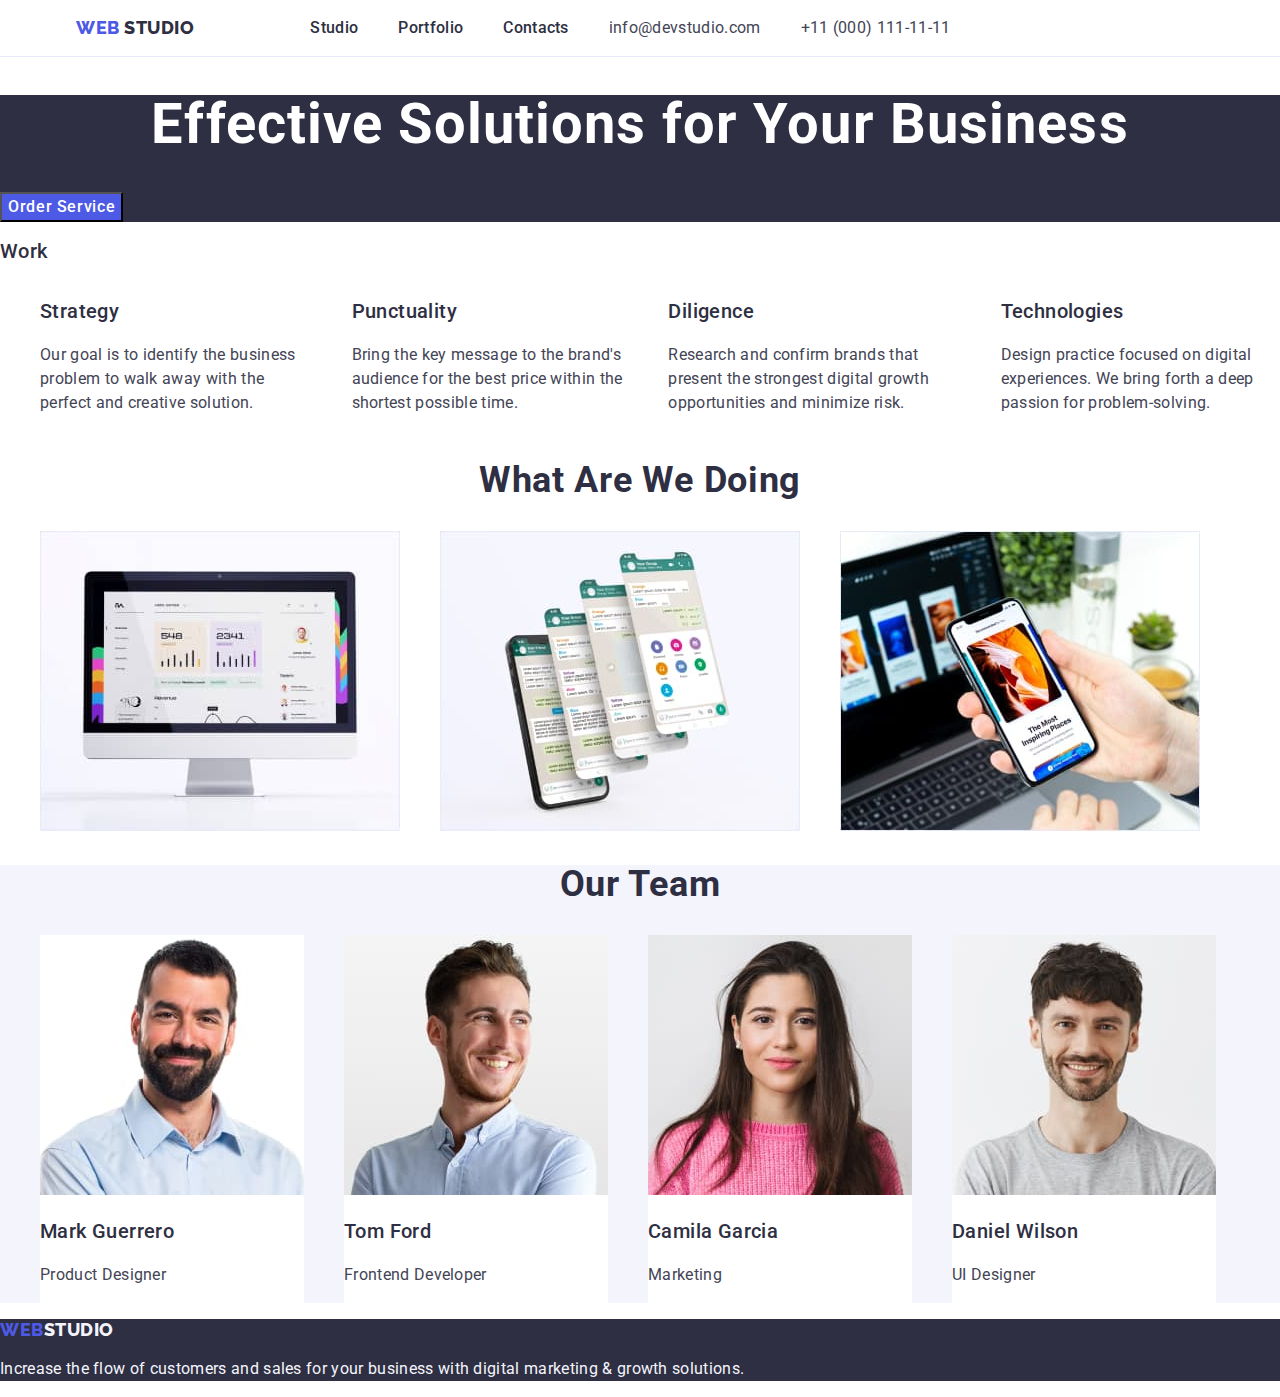
==== index.html @ dd64dcdc "cimit to" ====
<!DOCTYPE html>
<html lang="en">
<head>
    <meta charset="UTF-8">
    <meta name="viewport" content="width=device-width, initial-scale=1.0">
    <title>Document</title>
    <link rel="stylesheet" type="text/css" href="https://cdnjs.cloudflare.com/ajax/libs/modern-normalize/2.0.0/modern-normalize.min.css">
    <link rel="stylesheet" href="css/styles.css">
    <link rel="preconnect" href="https://fonts.googleapis.com">
    <link rel="preconnect" href="https://fonts.gstatic.com" crossorigin>
    <link href="https://fonts.googleapis.com/css2?family=Raleway:wght@800&family=Roboto:wght@400;500;700;900&display=swap" rel="stylesheet">
</head>
<body>

    <header class="header-">
        <div class="div-logo container">
        <nav class="nav-logo">
        <a class="logo-web link" href="./index.html"> Web <span class="logo-studio">Studio</span></a>
        <ul class="list menu-header">
            <li><a class="link-header link" href="./index.html">Studio</a></li>
            <li><a class="link-header link" href="./portfolio.html">Portfolio</a></li>
            <li><a class="link-header link" href="">Contacts</a></li>
        </ul>
        </nav>
        <address class="adr">
            <ul class="list">
                <li> <a class="address-logo link" href="mailto:info@devstudio.com">info@devstudio.com</a> </li>
                <li> <a class="address-logo link" href="tel:+110001111111">+11 (000) 111-11-11</a> </li>
        </ul>
        </address>
        </div>
    </header>
    <main>
        <section class="sekcja-jeden">
        <h1 class="naglowek">
            Effective Solutions for Your Business
        </h1>
        <button style="cursor: pointer" type="button" class="button">Order Service</button>
        </section>

        <section>
            <h2 class="naglowek-two">
                Work
            </h2>
        <ul class="list">
            <li>
        <h3 class="naglowek-two">Strategy</h3>
        <p class="acapit">Our goal is to identify the business
        problem to walk away with the
        perfect and creative solution.</p>
        </li>

        <li>
        <h3 class="naglowek-two">Punctuality</h3>
        <p class="acapit">
            Bring the key message to the
            brand's audience for the best price
            within the shortest possible time.
        </p>
        </li>

        <li>
        <h3 class="naglowek-two">Diligence</h3>
        <p class="acapit">
            Research and confirm brands that
            present the strongest digital growth
             opportunities and minimize risk.
        </p>
        </li>

        <li>
        <h3 class="naglowek-two">Technologies</h3>
        <p class="acapit">Design practice focused on digital
            experiences. We bring forth a deep
            passion for problem-solving.</p>
        </li>
        </ul>
        </section>

        <section>
        <h2 class="naglowek-tree">What are we doing</h2>

        <ul class="list">
            <li>
                <img src="./images/komp.jpg"
                alt="monitor"
                width="360"/>
            </li>
            <li>
                <img src="./images/tel.jpg" 
                alt="iphone" 
                width="360"/>
            </li>
            <li>
                <img src="./images/telefon.jpg" 
                alt="telefon" 
                width="360"/>
            </li>
            </ul>
            </section>

            <section class="section-four">
        <h2 class="naglowek-tree">Our Team</h2>

        <ul class="list">
            <li class="fotos">
            <img src="./images/brod.jpg"
            alt="twarz mężczyzny z brodą" width="264"/>
                <h3 class="naglowek-two"> Mark Guerrero</h3>
                <p class="acapit">Product Designer</p>  
            </li>

            <li class="fotos">
                <img src="./images/mlody.jpg"
                alt="twarz młodego mężczyzny" width="264"/>
                    <h3 class="naglowek-two"> Tom Ford</h3>
                    <p class="acapit">Frontend Developer</p>
            </li>

            <li class="fotos">
                <img src="./images/dziew.jpg"
                alt="twarz młodej kobiety" width="264"/>
                    <h3 class="naglowek-two">Camila Garcia</h3>
                    <p class="acapit">Marketing</p>
            </li>

            <li class="fotos">
                <img src="./images/blo.jpg"
                alt="twarz młodego chłopaka" width="264"/>
                <h3 class="naglowek-two">Daniel Wilson</h3>
                <p class="acapit">UI Designer</p>   
            </li>
            </ul> 
            </section>
    </main>

    <footer class="footer">
        <a class="link logo-web" href="./index.html">Web<span class="styl-color">Studio</span></a>
        <p class="acapit-footer">Increase the flow of customers and sales for your business with digital marketing & growth solutions.</p>
    </footer>

</body>

   

</html>
---- css/styles.css ----
body 
{font-family:"Roboto",sans-serif;
  background-color: #FFFFFF;
    color:#434455;}

.header-{border-bottom: 1px solid #e7e9fc}

.div-logo{display: flex;
}
.container{
    width: 1158px;
    margin: 0 auto;
    padding: 0 15px;}

.nav-logo{
    display: flex;
    align-items: center;}

:root {
    --bacground-color:#FFFFFF;
    --logo-main-color:#4d5ae5;
    --becgroung-color-section:#2e2f42;
    --section-heading-color:#434455;
    --footer-color:#F4F4FD;
    --link-hover-focus:#404bbf;}

    .logo-web 
    {font-family:"Raleway",sans-serif;
    font-weight: 800;
    font-size: 18px;
    line-height: 1.17;
    letter-spacing: 0.03em;
    text-transform: uppercase;
    color:var(--logo-main-color);
    margin-right: 76px;
    }
   
    .list {list-style: none;
    display: flex;
    gap: 40px}

    .menu-header
    {display: flex;
    gap: 40px;}

    .logo-studio {color:var(--becgroung-color-section);}

    .lista-header {list-style: none}

    .adr {font-style: normal;}

    .address-logo
    {font-size: 16px;
    line-height: 1.5;
    letter-spacing: 0.02em;
    color: var(--section-heading-color);
    display: flex;
    gap: 40px;}


    .link {text-decoration: none}

    .link-header
    {font-weight: 500;
    font-size: 16px;
    line-height: 1.5;
    letter-spacing: 0.02em;
    color:var(--becgroung-color-section);
    padding: 24px 0}

    .link:hover, .link:focus {color:var(--link-hover-focus);}
   
    .contacts{list-style: none}

    .sekcja-jeden {background-color:#2e2f42;}

    .naglowek
    {font-size:56px;
    line-height:1.07;
    text-align:center;
    letter-spacing:0.02em;
    color: #ffffff;}

    .naglowek-two {
              font-weight: 500;
              font-size: 20px;
              line-height: 1.2;
              letter-spacing: 0.02em;
              color: var(--becgroung-color-section);}

    .naglowek-tree {
            font-size: 36px;
            line-height: 1.11;
            letter-spacing: 0.02em;
            text-align: center;
            text-transform: capitalize;
            color: var(--becgroung-color-section);}


    .button 
    {background-color:#4D5AE5;
    color:#ffffff;
    font-family:"Roboto", sans-serif;
    font-weight:500;
    font-size:16px;
    line-height:1.5;
    letter-spacing:0.04em;}

    .button:hover, .button:focus {background-color:#404BBF;}

    .button-portfolio
    {background-color:var(--footer-color);
    color: var(--logo-main-color);
    font-family:"Roboto", sans-serif;
    font-weight: 500;
    font-size: 16px;
    line-height: 1.5;
    letter-spacing: 0.04em;
    }

    .button-portfolio:hover, .button-portfolio:focus
    {background-color: #404BBF;
    color: #FFFFFF;}


    .acapit
    {font-size:16px;
        line-height:1.5;
        letter-spacing:0.02em;
        color:var(--section-heading-color);}

    .section-four {background-color: #F4F4FD;}

    .fotos {background-color: #FFFFFF;}

    .footer {background-color:var(--becgroung-color-section)}

    .styl-color {color: var(--footer-color);}

    .acapit-footer
    {line-height: 1.5;
        letter-spacing: 0.02em;
        color: var(--footer-color); }
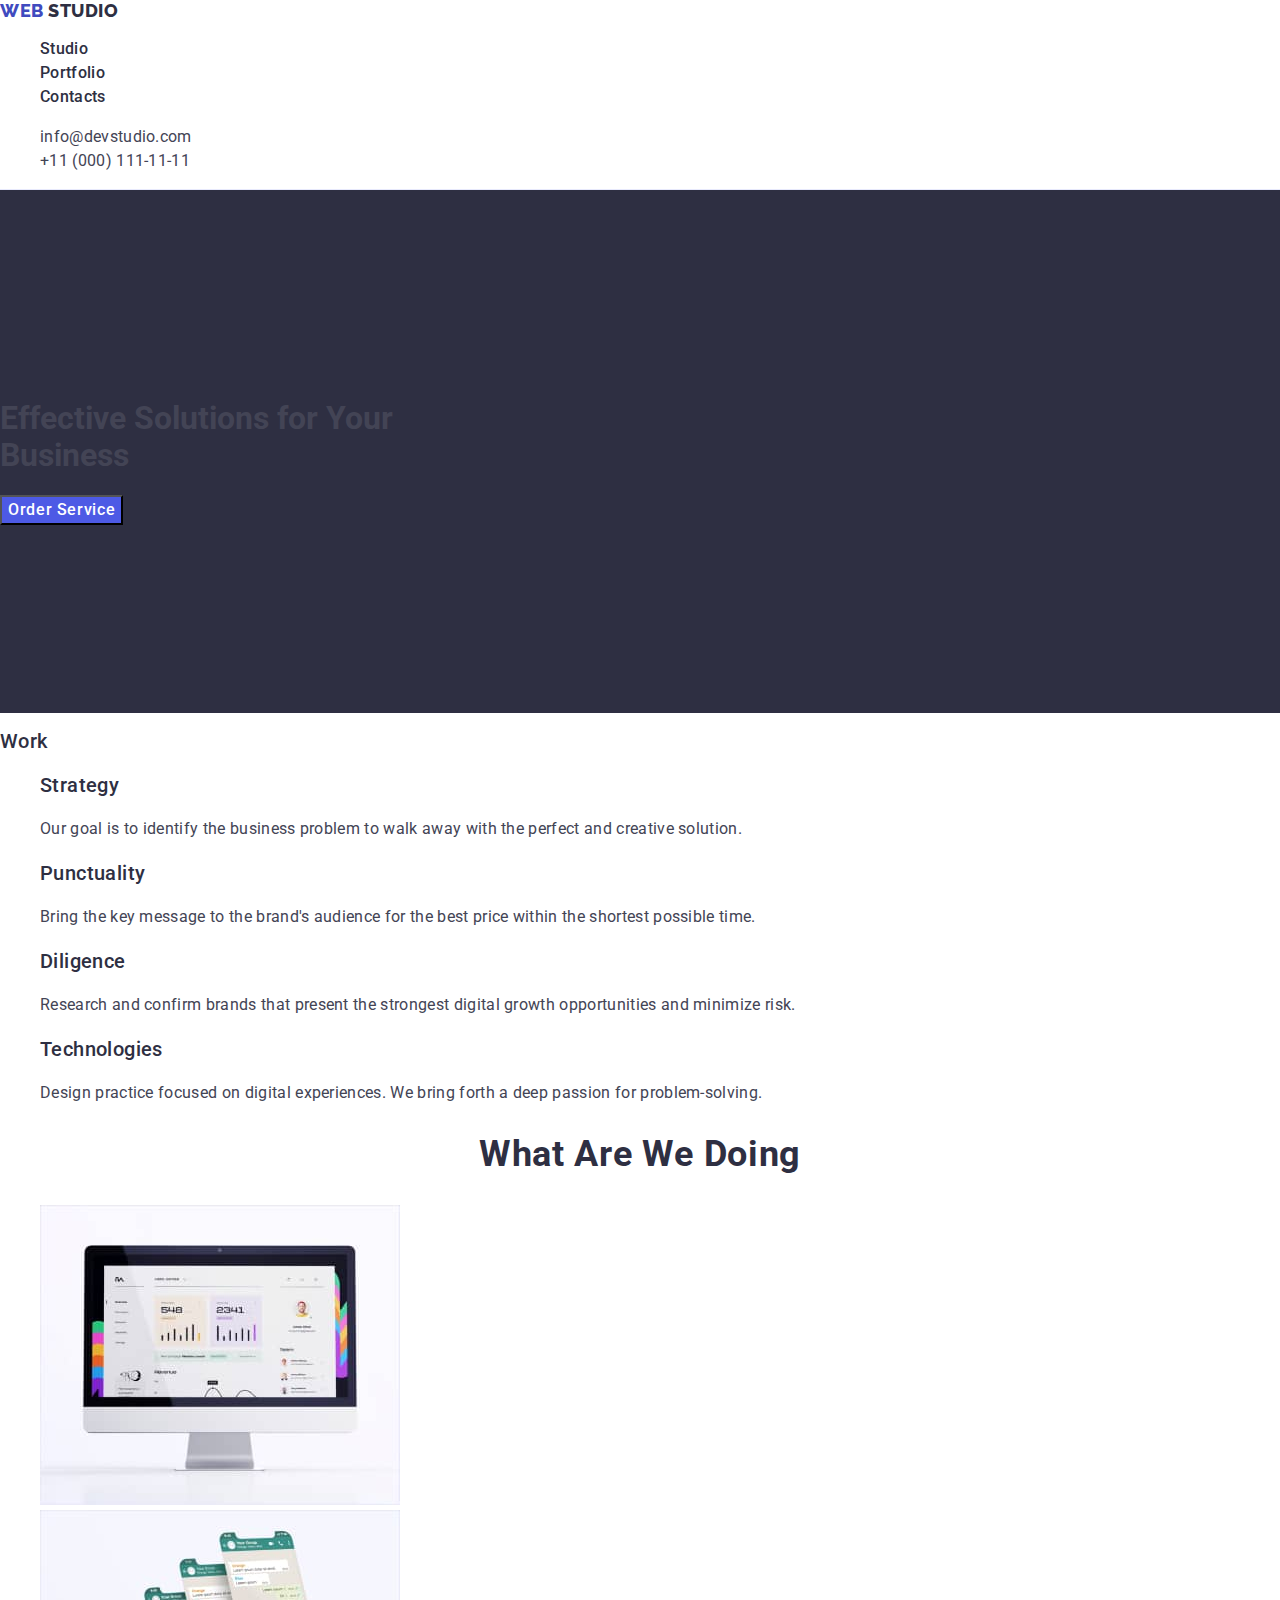
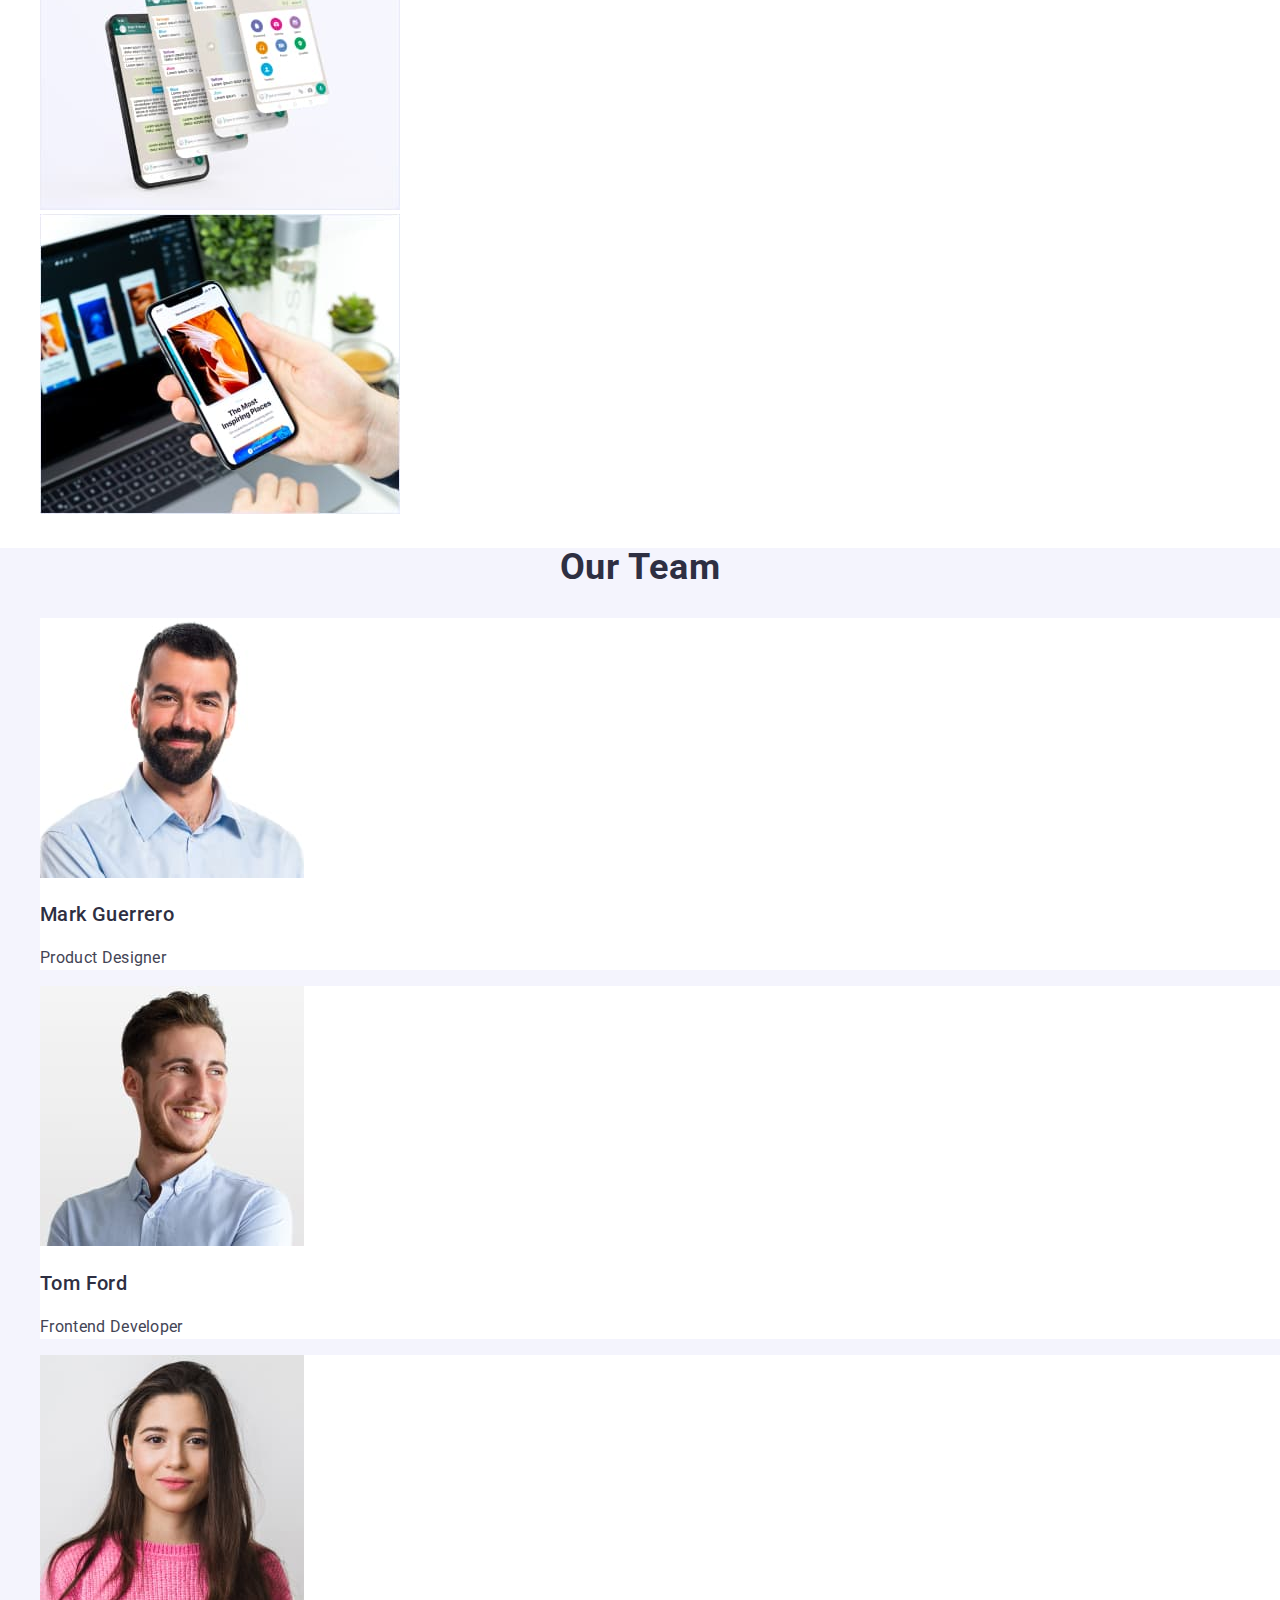
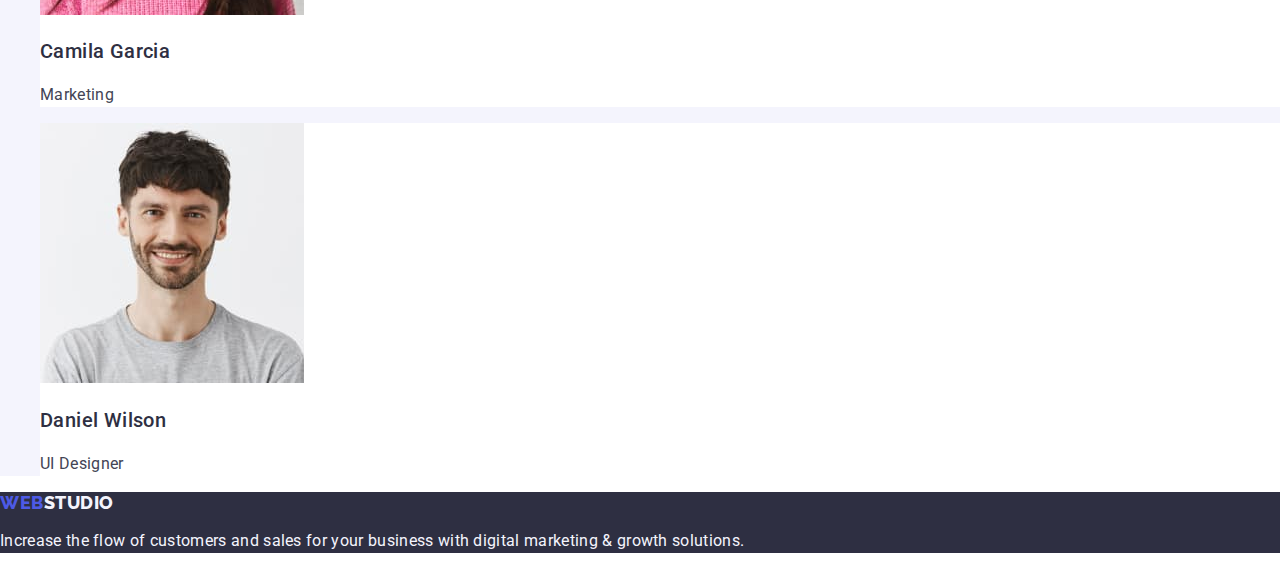
==== commit 01c9527a: "comit" ====
--- a/index.html
+++ b/index.html
@@ -11,7 +11,6 @@
     <link href="https://fonts.googleapis.com/css2?family=Raleway:wght@800&family=Roboto:wght@400;500;700;900&display=swap" rel="stylesheet">
 </head>
 <body>
-
     <header class="header-">
         <div class="div-logo container">
         <nav class="nav-logo">
@@ -30,28 +29,32 @@
         </address>
         </div>
     </header>
+
     <main>
-        <section class="sekcja-jeden">
-        <h1 class="naglowek">
+        <section class="section-index section-one">
+        <div class="container">
+        <h1 class="heading heading-one">
             Effective Solutions for Your Business
         </h1>
-        <button style="cursor: pointer" type="button" class="button">Order Service</button>
+        <button style="cursor: pointer" type="button" class="button button-index">Order Service</button>
+        </div>
         </section>
+        
 
         <section>
-            <h2 class="naglowek-two">
+            <h2 class="heading-two">
                 Work
             </h2>
         <ul class="list">
             <li>
-        <h3 class="naglowek-two">Strategy</h3>
+        <h3 class="heading-two">Strategy</h3>
         <p class="acapit">Our goal is to identify the business
         problem to walk away with the
         perfect and creative solution.</p>
         </li>
 
         <li>
-        <h3 class="naglowek-two">Punctuality</h3>
+        <h3 class="heading-two">Punctuality</h3>
         <p class="acapit">
             Bring the key message to the
             brand's audience for the best price
@@ -60,7 +63,7 @@
         </li>
 
         <li>
-        <h3 class="naglowek-two">Diligence</h3>
+        <h3 class="heading-two">Diligence</h3>
         <p class="acapit">
             Research and confirm brands that
             present the strongest digital growth
@@ -69,7 +72,7 @@
         </li>
 
         <li>
-        <h3 class="naglowek-two">Technologies</h3>
+        <h3 class="heading-two">Technologies</h3>
         <p class="acapit">Design practice focused on digital
             experiences. We bring forth a deep
             passion for problem-solving.</p>
@@ -78,7 +81,7 @@
         </section>
 
         <section>
-        <h2 class="naglowek-tree">What are we doing</h2>
+        <h2 class="heading-tree">What are we doing</h2>
 
         <ul class="list">
             <li>
@@ -100,34 +103,34 @@
             </section>
 
             <section class="section-four">
-        <h2 class="naglowek-tree">Our Team</h2>
+        <h2 class="heading-tree">Our Team</h2>
 
         <ul class="list">
             <li class="fotos">
             <img src="./images/brod.jpg"
-            alt="twarz mężczyzny z brodą" width="264"/>
-                <h3 class="naglowek-two"> Mark Guerrero</h3>
+            alt="man's face with beard" width="264"/>
+                <h3 class="heading-two"> Mark Guerrero</h3>
                 <p class="acapit">Product Designer</p>  
             </li>
 
             <li class="fotos">
                 <img src="./images/mlody.jpg"
-                alt="twarz młodego mężczyzny" width="264"/>
-                    <h3 class="naglowek-two"> Tom Ford</h3>
+                alt="face of a young man" width="264"/>
+                    <h3 class="heading-two"> Tom Ford</h3>
                     <p class="acapit">Frontend Developer</p>
             </li>
 
             <li class="fotos">
                 <img src="./images/dziew.jpg"
-                alt="twarz młodej kobiety" width="264"/>
-                    <h3 class="naglowek-two">Camila Garcia</h3>
+                alt="face of a young woman" width="264"/>
+                    <h3 class="heading-two">Camila Garcia</h3>
                     <p class="acapit">Marketing</p>
             </li>
 
             <li class="fotos">
                 <img src="./images/blo.jpg"
-                alt="twarz młodego chłopaka" width="264"/>
-                <h3 class="naglowek-two">Daniel Wilson</h3>
+                alt="face of a young boy" width="264"/>
+                <h3 class="heading-two">Daniel Wilson</h3>
                 <p class="acapit">UI Designer</p>   
             </li>
             </ul> 
--- a/css/styles.css
+++ b/css/styles.css
@@ -1,51 +1,32 @@
+:root {
+    --bacground-color: #FFFFFF;
+    --logo-main-color: #4d5ae5;
+    --becgroung-color-section: #2e2f42;
+    --section-heading-color: #434455;
+    --footer-color: #F4F4FD;
+    --link-hover-focus: #404bbf;}
+
 body 
 {font-family:"Roboto",sans-serif;
-  background-color: #FFFFFF;
-    color:#434455;}
+background-color: #FFFFFF;
+color:#434455;}
 
 .header-{border-bottom: 1px solid #e7e9fc}
 
-.div-logo{display: flex;
+.logo-web 
+{font-family:"Raleway",sans-serif;
+font-weight: 800;
+font-size: 18px;
+line-height: 1.17;
+letter-spacing: 0.03em;
+text-transform: uppercase;
+color:var(--logo-main-color);
+margin-right: 76px;
 }
-.container{
-    width: 1158px;
-    margin: 0 auto;
-    padding: 0 15px;}
-
-.nav-logo{
-    display: flex;
-    align-items: center;}
-
-:root {
-    --bacground-color:#FFFFFF;
-    --logo-main-color:#4d5ae5;
-    --becgroung-color-section:#2e2f42;
-    --section-heading-color:#434455;
-    --footer-color:#F4F4FD;
-    --link-hover-focus:#404bbf;}
-
-    .logo-web 
-    {font-family:"Raleway",sans-serif;
-    font-weight: 800;
-    font-size: 18px;
-    line-height: 1.17;
-    letter-spacing: 0.03em;
-    text-transform: uppercase;
-    color:var(--logo-main-color);
-    margin-right: 76px;
-    }
-   
-    .list {list-style: none;
-    display: flex;
-    gap: 40px}
-
-    .menu-header
-    {display: flex;
-    gap: 40px;}
 
     .logo-studio {color:var(--becgroung-color-section);}
 
-    .lista-header {list-style: none}
+    .list {list-style: none}
 
     .adr {font-style: normal;}
 
@@ -72,7 +53,10 @@
    
     .contacts{list-style: none}
 
-    .sekcja-jeden {background-color:#2e2f42;}
+    .section-index 
+    {background-color:#2e2f42;}
+
+    .section-one{padding: 188px 0;}
 
     .naglowek
     {font-size:56px;
@@ -81,20 +65,22 @@
     letter-spacing:0.02em;
     color: #ffffff;}
 
-    .naglowek-two {
-              font-weight: 500;
-              font-size: 20px;
-              line-height: 1.2;
-              letter-spacing: 0.02em;
-              color: var(--becgroung-color-section);}
+    .heading-one{max-width: 496px;}
 
-    .naglowek-tree {
-            font-size: 36px;
-            line-height: 1.11;
-            letter-spacing: 0.02em;
-            text-align: center;
-            text-transform: capitalize;
-            color: var(--becgroung-color-section);}
+    .heading-two 
+    {font-weight: 500;
+    font-size: 20px;
+    line-height: 1.2;
+    letter-spacing: 0.02em;
+    color: var(--becgroung-color-section);}
+
+    .heading-tree {
+    font-size: 36px;
+    line-height: 1.11;
+    letter-spacing: 0.02em;
+    text-align: center;
+    text-transform: capitalize;
+    color: var(--becgroung-color-section);}
 
 
     .button 
@@ -104,7 +90,9 @@
     font-weight:500;
     font-size:16px;
     line-height:1.5;
-    letter-spacing:0.04em;}
+    letter-spacing:0.04em;
+    cursor: pointer;}
+
 
     .button:hover, .button:focus {background-color:#404BBF;}
 
@@ -116,7 +104,7 @@
     font-size: 16px;
     line-height: 1.5;
     letter-spacing: 0.04em;
-    }
+    cursor: pointer;}
 
     .button-portfolio:hover, .button-portfolio:focus
     {background-color: #404BBF;
@@ -125,9 +113,9 @@
 
     .acapit
     {font-size:16px;
-        line-height:1.5;
-        letter-spacing:0.02em;
-        color:var(--section-heading-color);}
+    line-height:1.5;
+    letter-spacing:0.02em;
+    color:var(--section-heading-color);}
 
     .section-four {background-color: #F4F4FD;}
 
@@ -139,8 +127,8 @@
 
     .acapit-footer
     {line-height: 1.5;
-        letter-spacing: 0.02em;
-        color: var(--footer-color); }
+    letter-spacing: 0.02em;
+    color: var(--footer-color); }
 
 
 
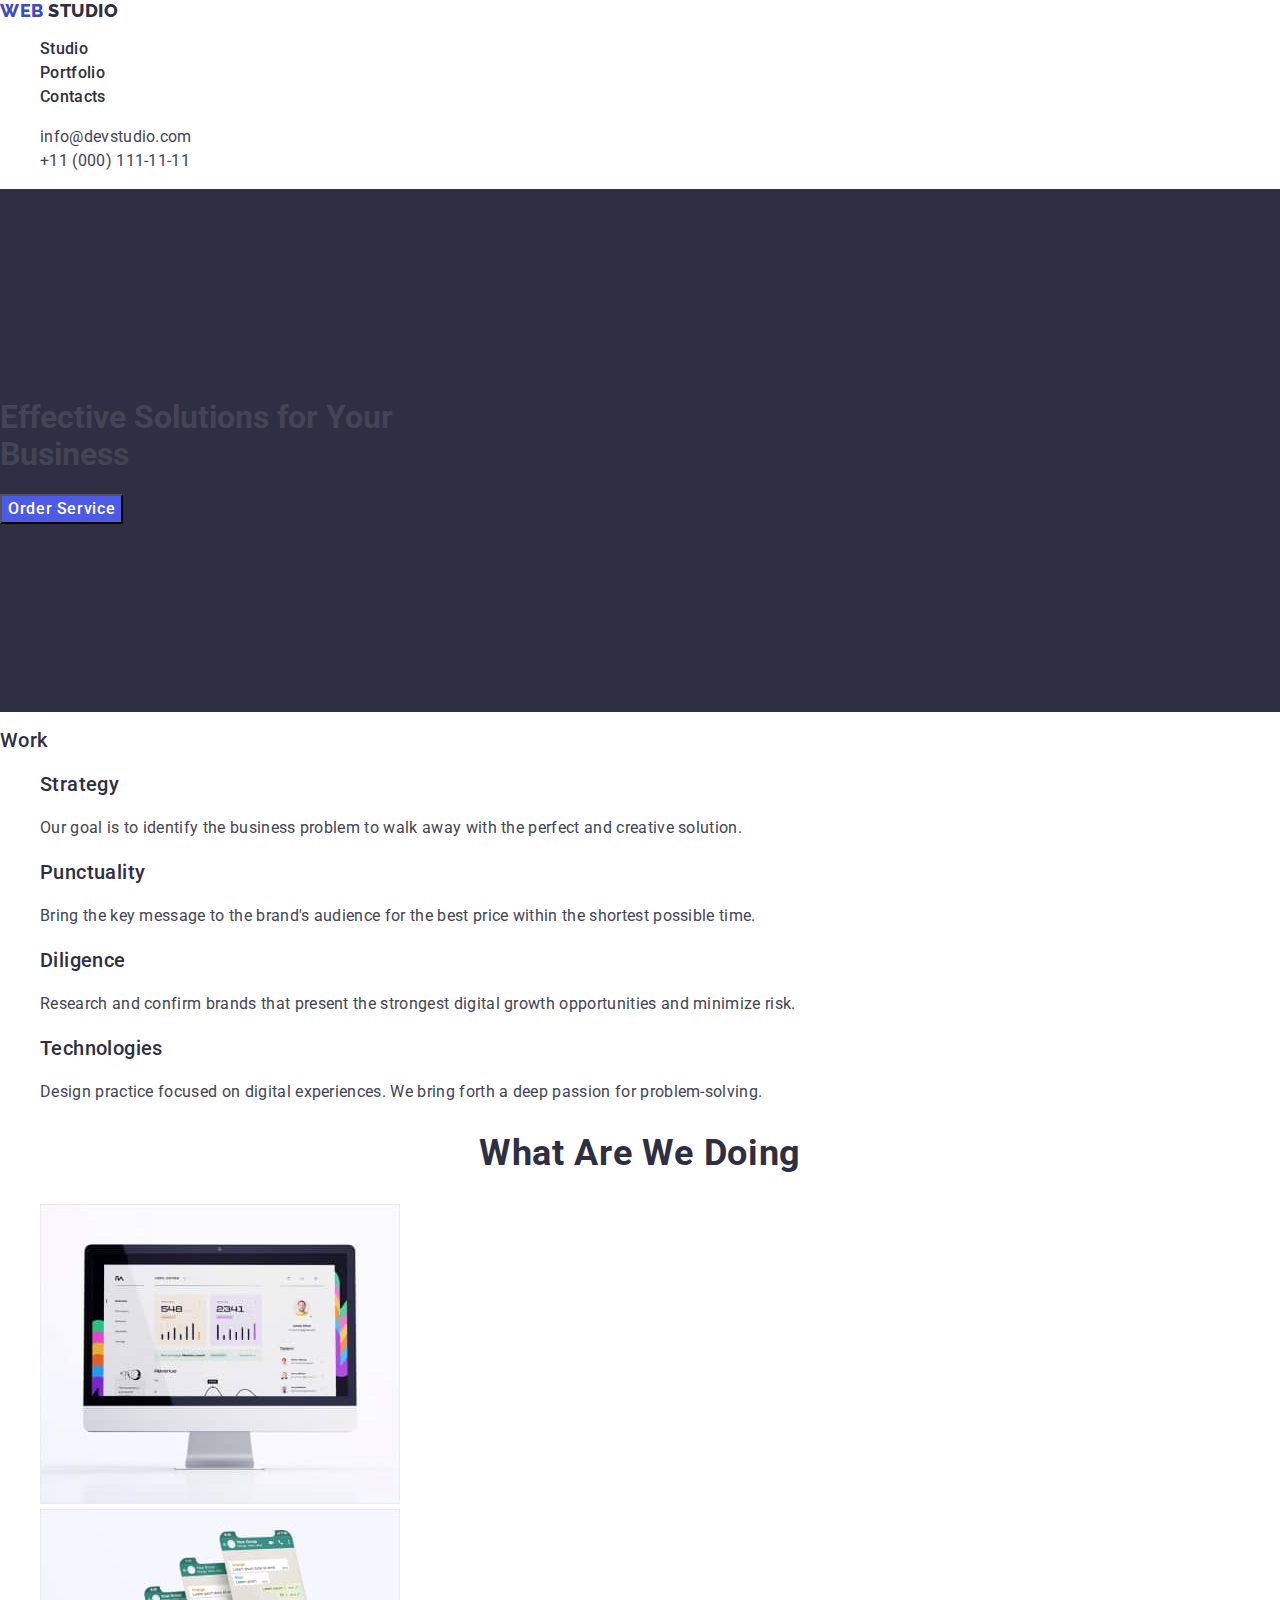
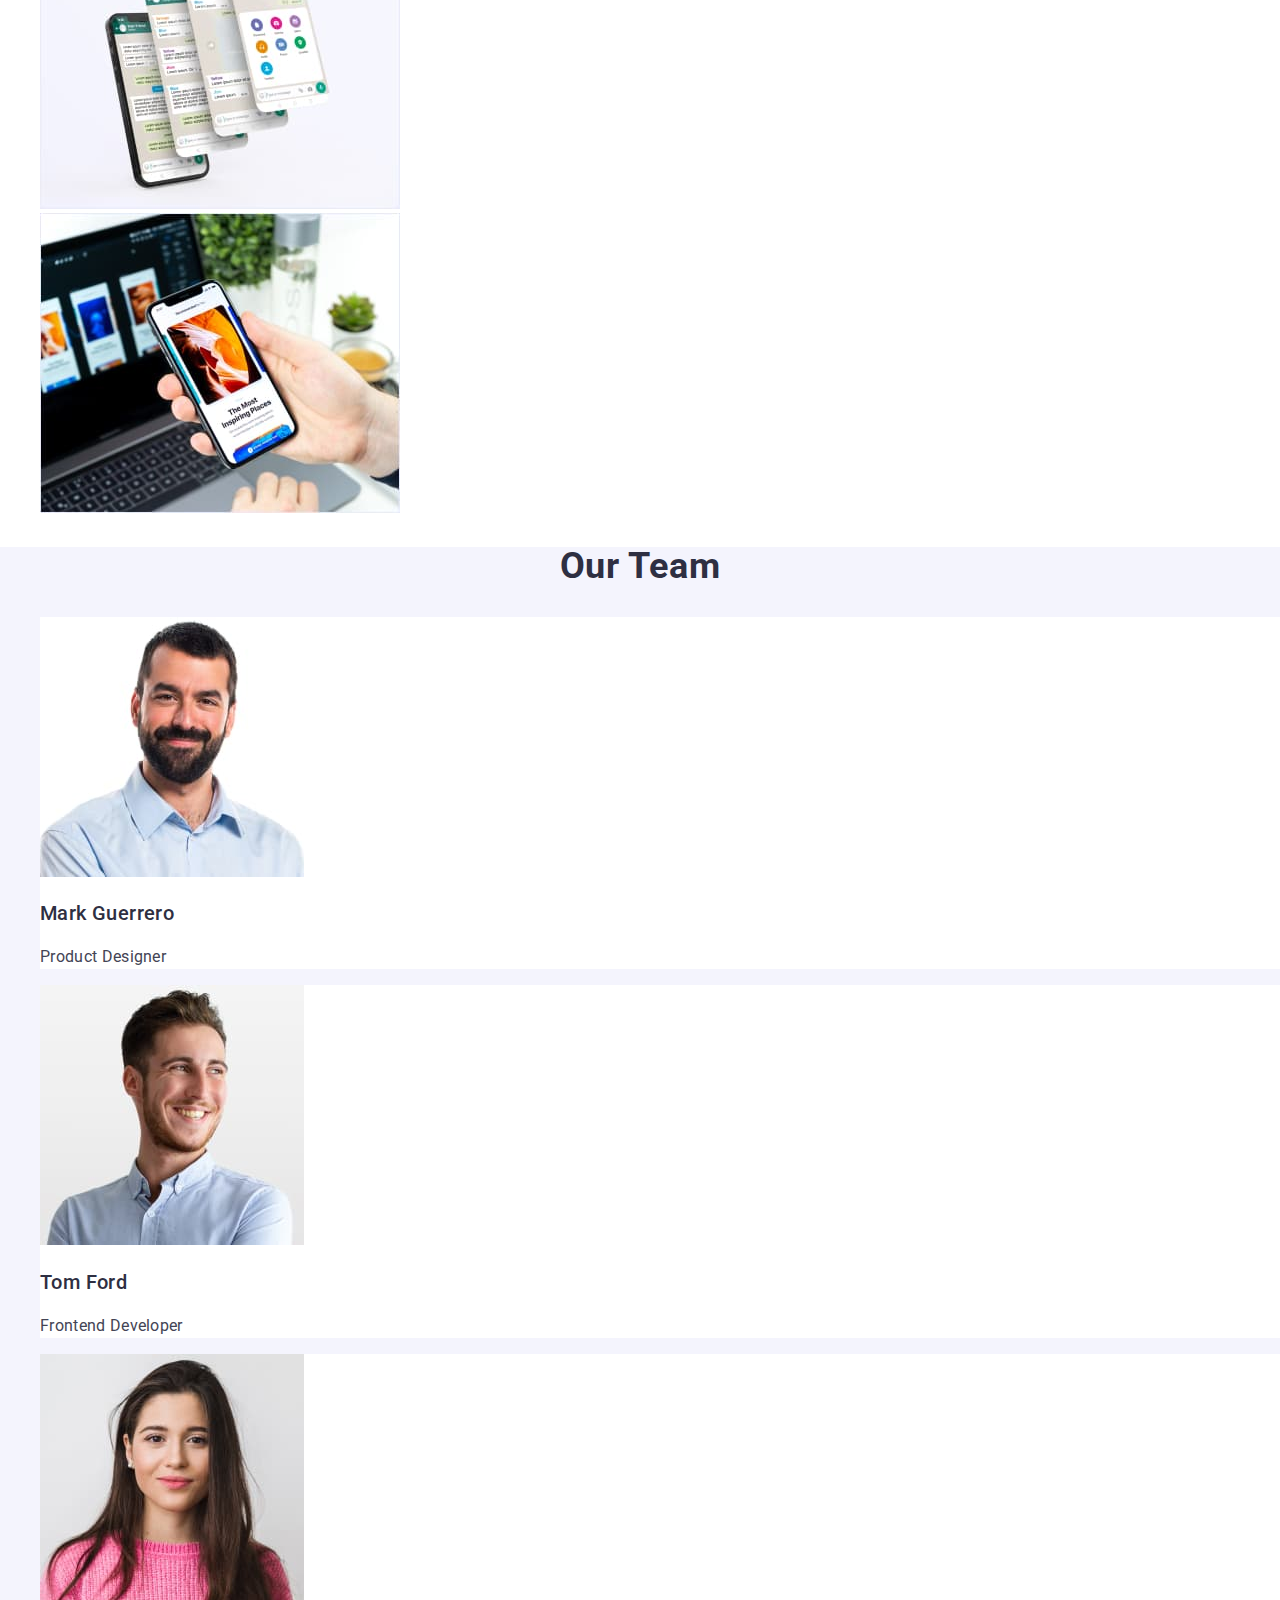
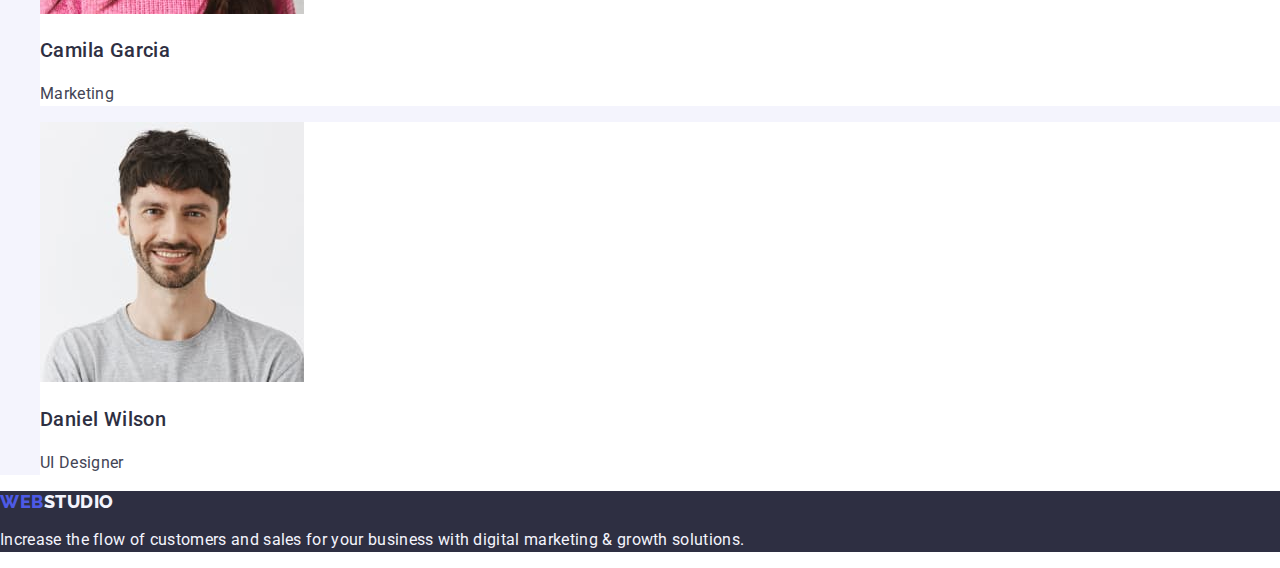
==== commit 77e41202: "comit" ====
--- a/index.html
+++ b/index.html
@@ -11,7 +11,7 @@
     <link href="https://fonts.googleapis.com/css2?family=Raleway:wght@800&family=Roboto:wght@400;500;700;900&display=swap" rel="stylesheet">
 </head>
 <body>
-    <header class="header-">
+    <header>
         <div class="div-logo container">
         <nav class="nav-logo">
         <a class="logo-web link" href="./index.html"> Web <span class="logo-studio">Studio</span></a>
--- a/css/styles.css
+++ b/css/styles.css
@@ -4,54 +4,77 @@
     --becgroung-color-section: #2e2f42;
     --section-heading-color: #434455;
     --footer-color: #F4F4FD;
-    --link-hover-focus: #404bbf;}
+    --link-hover-focus: #404bbf;
+}
 
 body 
-{font-family:"Roboto",sans-serif;
+{
+font-family:"Roboto",sans-serif;
 background-color: #FFFFFF;
-color:#434455;}
-
-.header-{border-bottom: 1px solid #e7e9fc}
+color:#434455;
+}
 
 .logo-web 
-{font-family:"Raleway",sans-serif;
+{
+font-family:"Raleway",sans-serif;
 font-weight: 800;
 font-size: 18px;
 line-height: 1.17;
 letter-spacing: 0.03em;
 text-transform: uppercase;
 color:var(--logo-main-color);
-margin-right: 76px;
 }
 
-    .logo-studio {color:var(--becgroung-color-section);}
+    .logo-studio 
+    {
+        color:var(--becgroung-color-section);
+    }
 
-    .list {list-style: none}
+    .list 
+    {
+        list-style: none
+    }
 
-    .adr {font-style: normal;}
+    .adr
+     {
+        font-style: normal;
+    }
 
     .address-logo
-    {font-size: 16px;
+    {
+        font-size: 16px;
     line-height: 1.5;
     letter-spacing: 0.02em;
     color: var(--section-heading-color);
     display: flex;
-    gap: 40px;}
+    gap: 40px;
+}
 
 
-    .link {text-decoration: none}
+    .link 
+    {
+        text-decoration: none
+    }
 
     .link-header
-    {font-weight: 500;
+    {
+    font-weight: 500;
     font-size: 16px;
     line-height: 1.5;
     letter-spacing: 0.02em;
     color:var(--becgroung-color-section);
-    padding: 24px 0}
+    padding: 24px 0
+}
 
-    .link:hover, .link:focus {color:var(--link-hover-focus);}
+    .link:hover, .link:focus 
+    {
+        color:var(--link-hover-focus);
+    }
    
-    .contacts{list-style: none}
+    .contacts
+    {
+        list-style: none
+    }
 
     .section-index 
     {background-color:#2e2f42;}
@@ -94,28 +117,37 @@
     cursor: pointer;}
 
 
-    .button:hover, .button:focus {background-color:#404BBF;}
+    .button:hover, .button:focus 
+    {
+        background-color:#404BBF;
+    }
 
     .button-portfolio
-    {background-color:var(--footer-color);
+    {
+        background-color:var(--footer-color);
     color: var(--logo-main-color);
     font-family:"Roboto", sans-serif;
     font-weight: 500;
     font-size: 16px;
     line-height: 1.5;
     letter-spacing: 0.04em;
-    cursor: pointer;}
+    cursor: pointer;
+}
 
     .button-portfolio:hover, .button-portfolio:focus
-    {background-color: #404BBF;
-    color: #FFFFFF;}
+    {
+        background-color: #404BBF;
+    color: #FFFFFF;
+}
 
 
     .acapit
-    {font-size:16px;
+    {
+        font-size:16px;
     line-height:1.5;
     letter-spacing:0.02em;
-    color:var(--section-heading-color);}
+    color:var(--section-heading-color);
+}
 
     .section-four {background-color: #F4F4FD;}
 
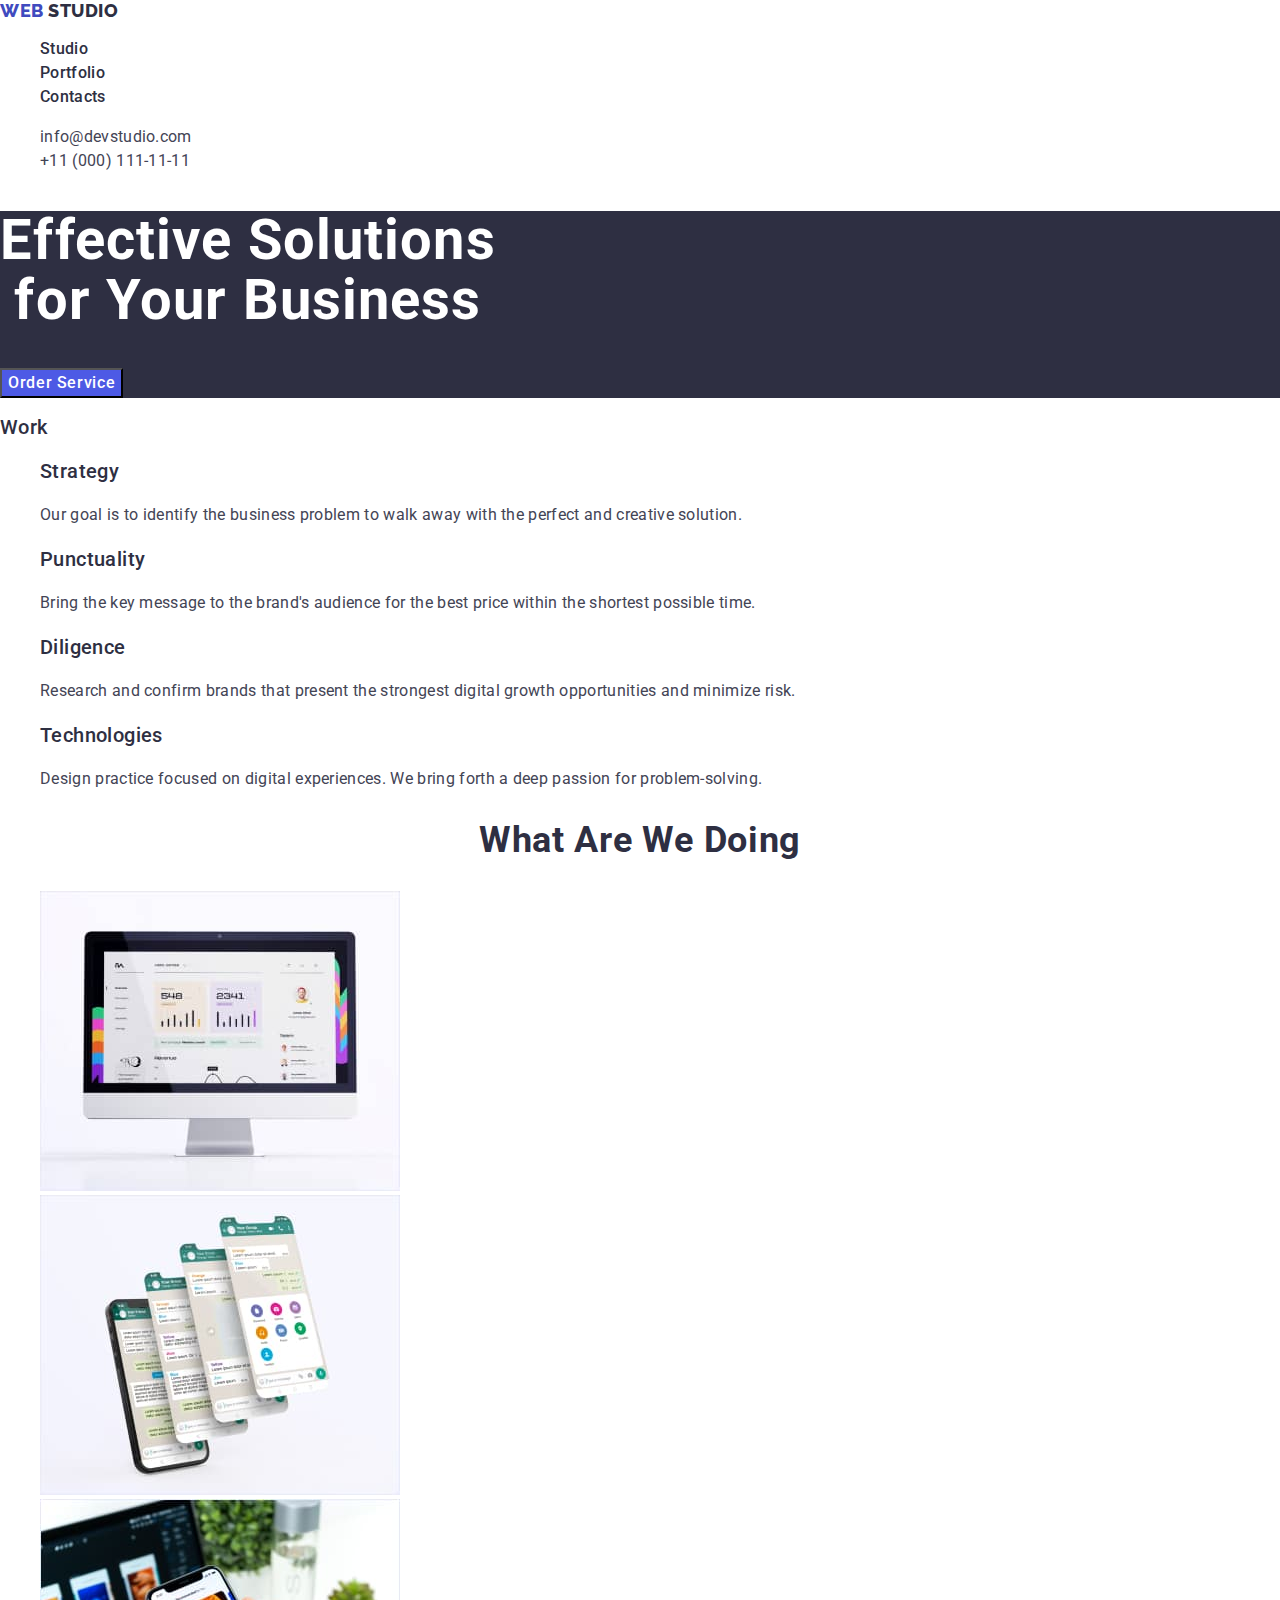
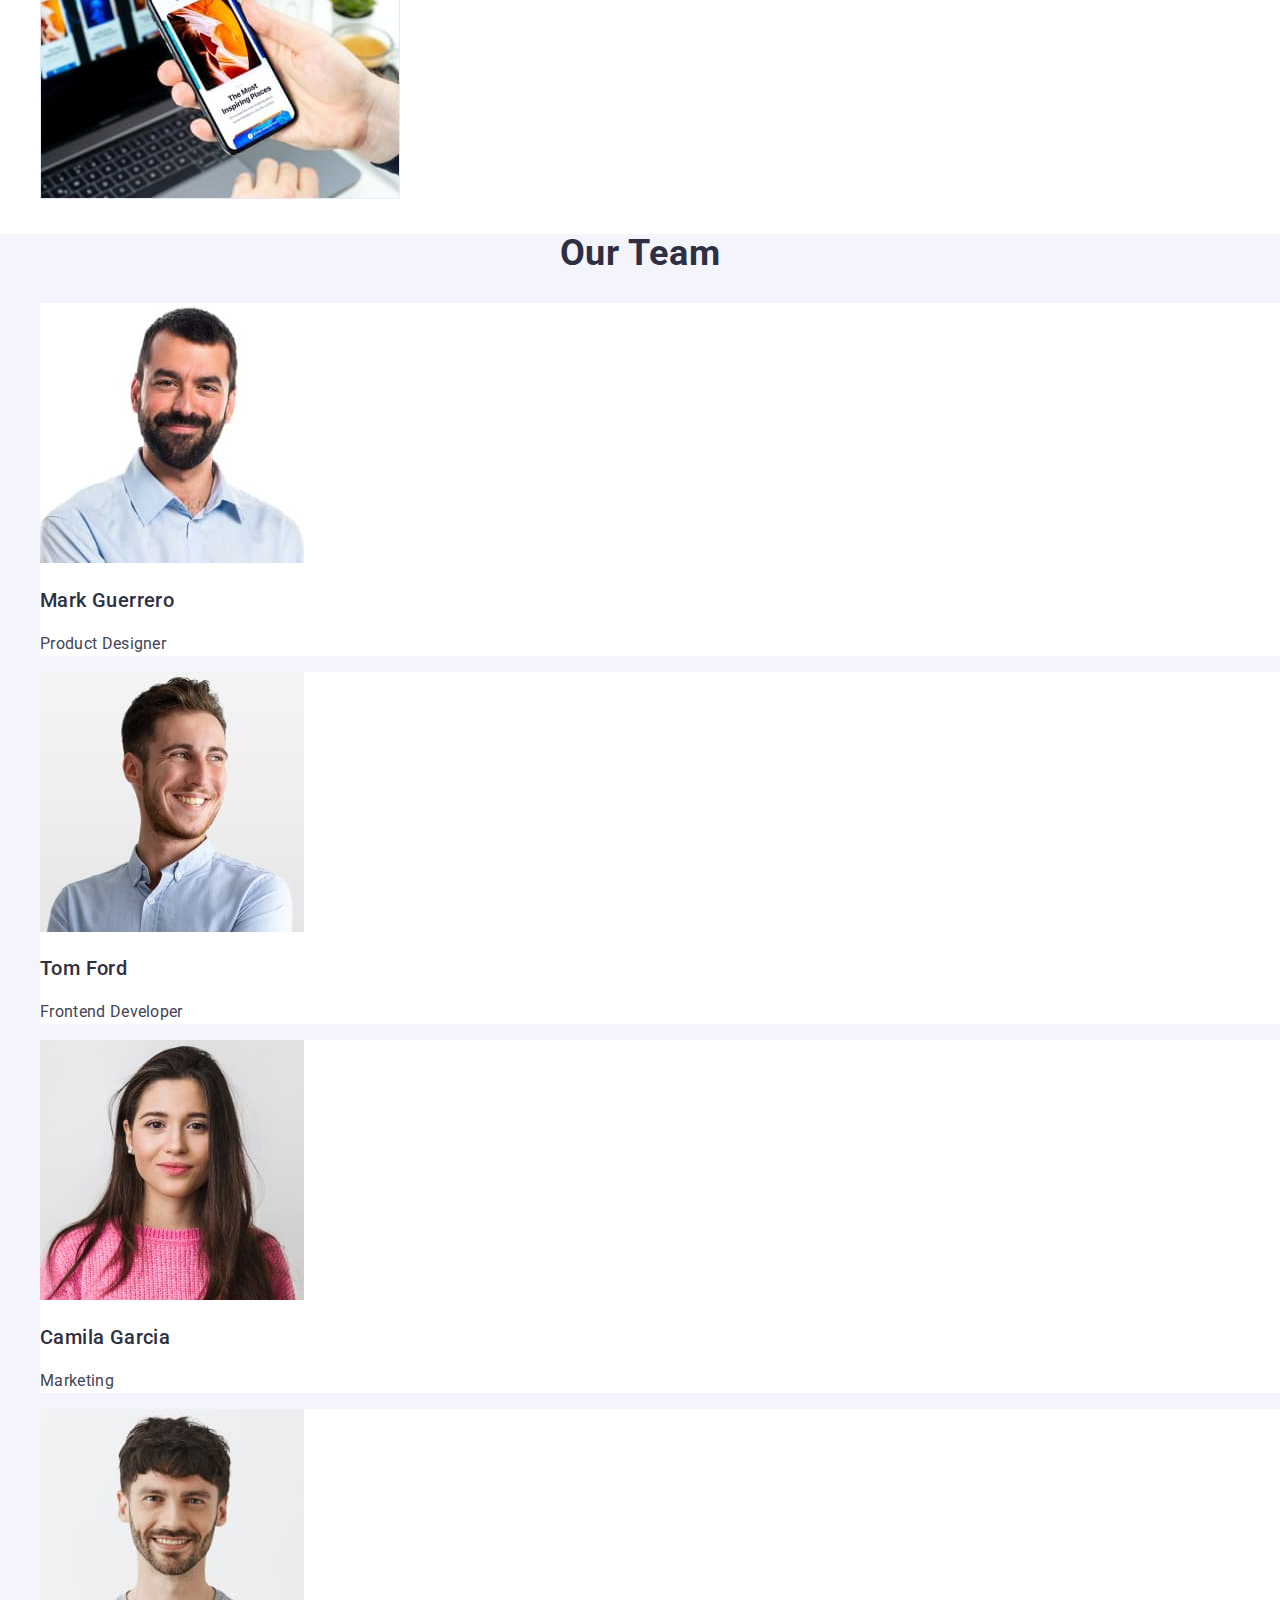
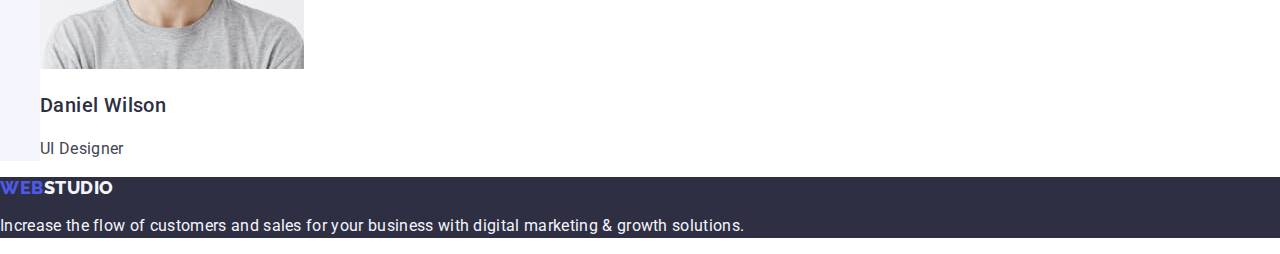
==== commit 8fc0ffb9: "comit" ====
--- a/index.html
+++ b/index.html
@@ -12,10 +12,9 @@
 </head>
 <body>
     <header>
-        <div class="div-logo container">
-        <nav class="nav-logo">
+        <nav>
         <a class="logo-web link" href="./index.html"> Web <span class="logo-studio">Studio</span></a>
-        <ul class="list menu-header">
+        <ul class="list">
             <li><a class="link-header link" href="./index.html">Studio</a></li>
             <li><a class="link-header link" href="./portfolio.html">Portfolio</a></li>
             <li><a class="link-header link" href="">Contacts</a></li>
@@ -27,17 +26,14 @@
                 <li> <a class="address-logo link" href="tel:+110001111111">+11 (000) 111-11-11</a> </li>
         </ul>
         </address>
-        </div>
     </header>
 
     <main>
-        <section class="section-index section-one">
-        <div class="container">
+        <section class="section-index ">
         <h1 class="heading heading-one">
             Effective Solutions for Your Business
         </h1>
-        <button style="cursor: pointer" type="button" class="button button-index">Order Service</button>
-        </div>
+        <button type="button" class="button">Order Service</button>
         </section>
         
 
--- a/css/styles.css
+++ b/css/styles.css
@@ -23,6 +23,10 @@
 letter-spacing: 0.03em;
 text-transform: uppercase;
 color:var(--logo-main-color);
+}
+
+.logo-web:hover{
+color: #404bbf;
 }
 
     .logo-studio 
@@ -81,7 +85,7 @@
 
     .section-one{padding: 188px 0;}
 
-    .naglowek
+    .heading
     {font-size:56px;
     line-height:1.07;
     text-align:center;
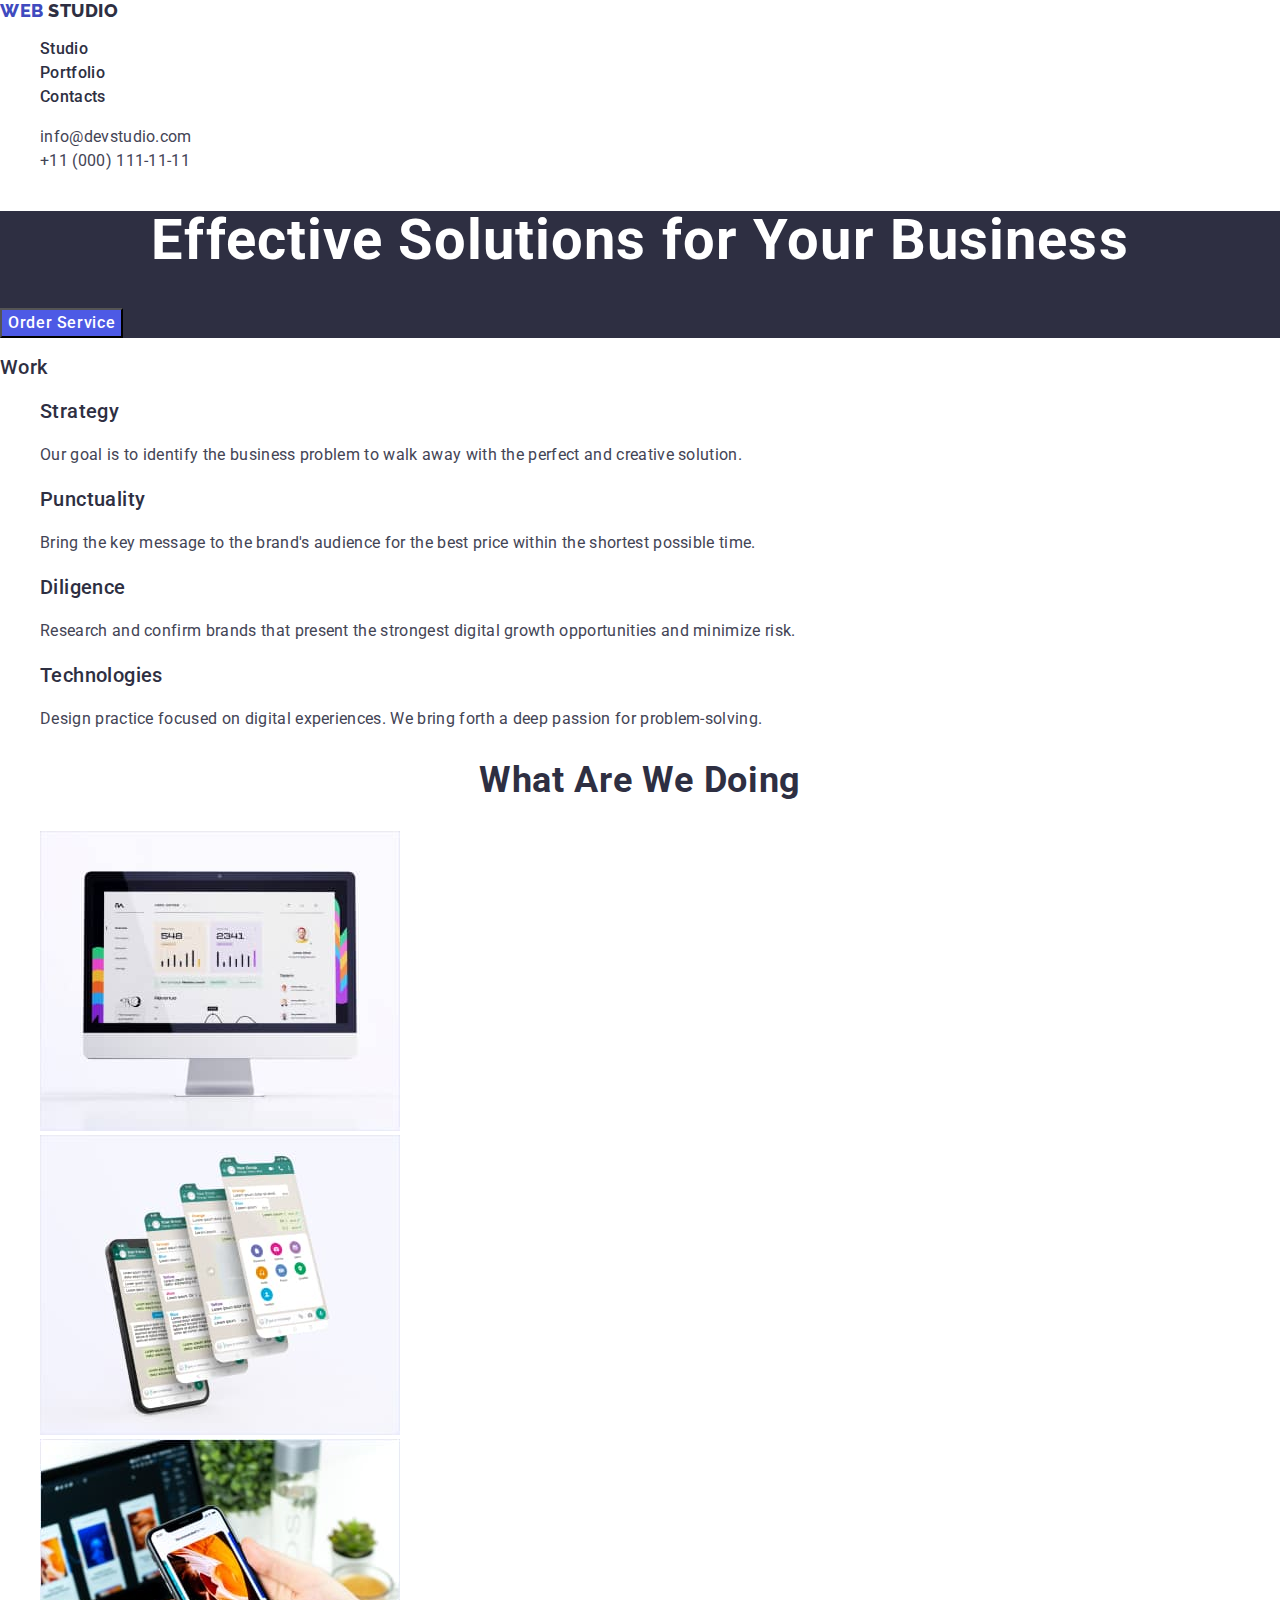
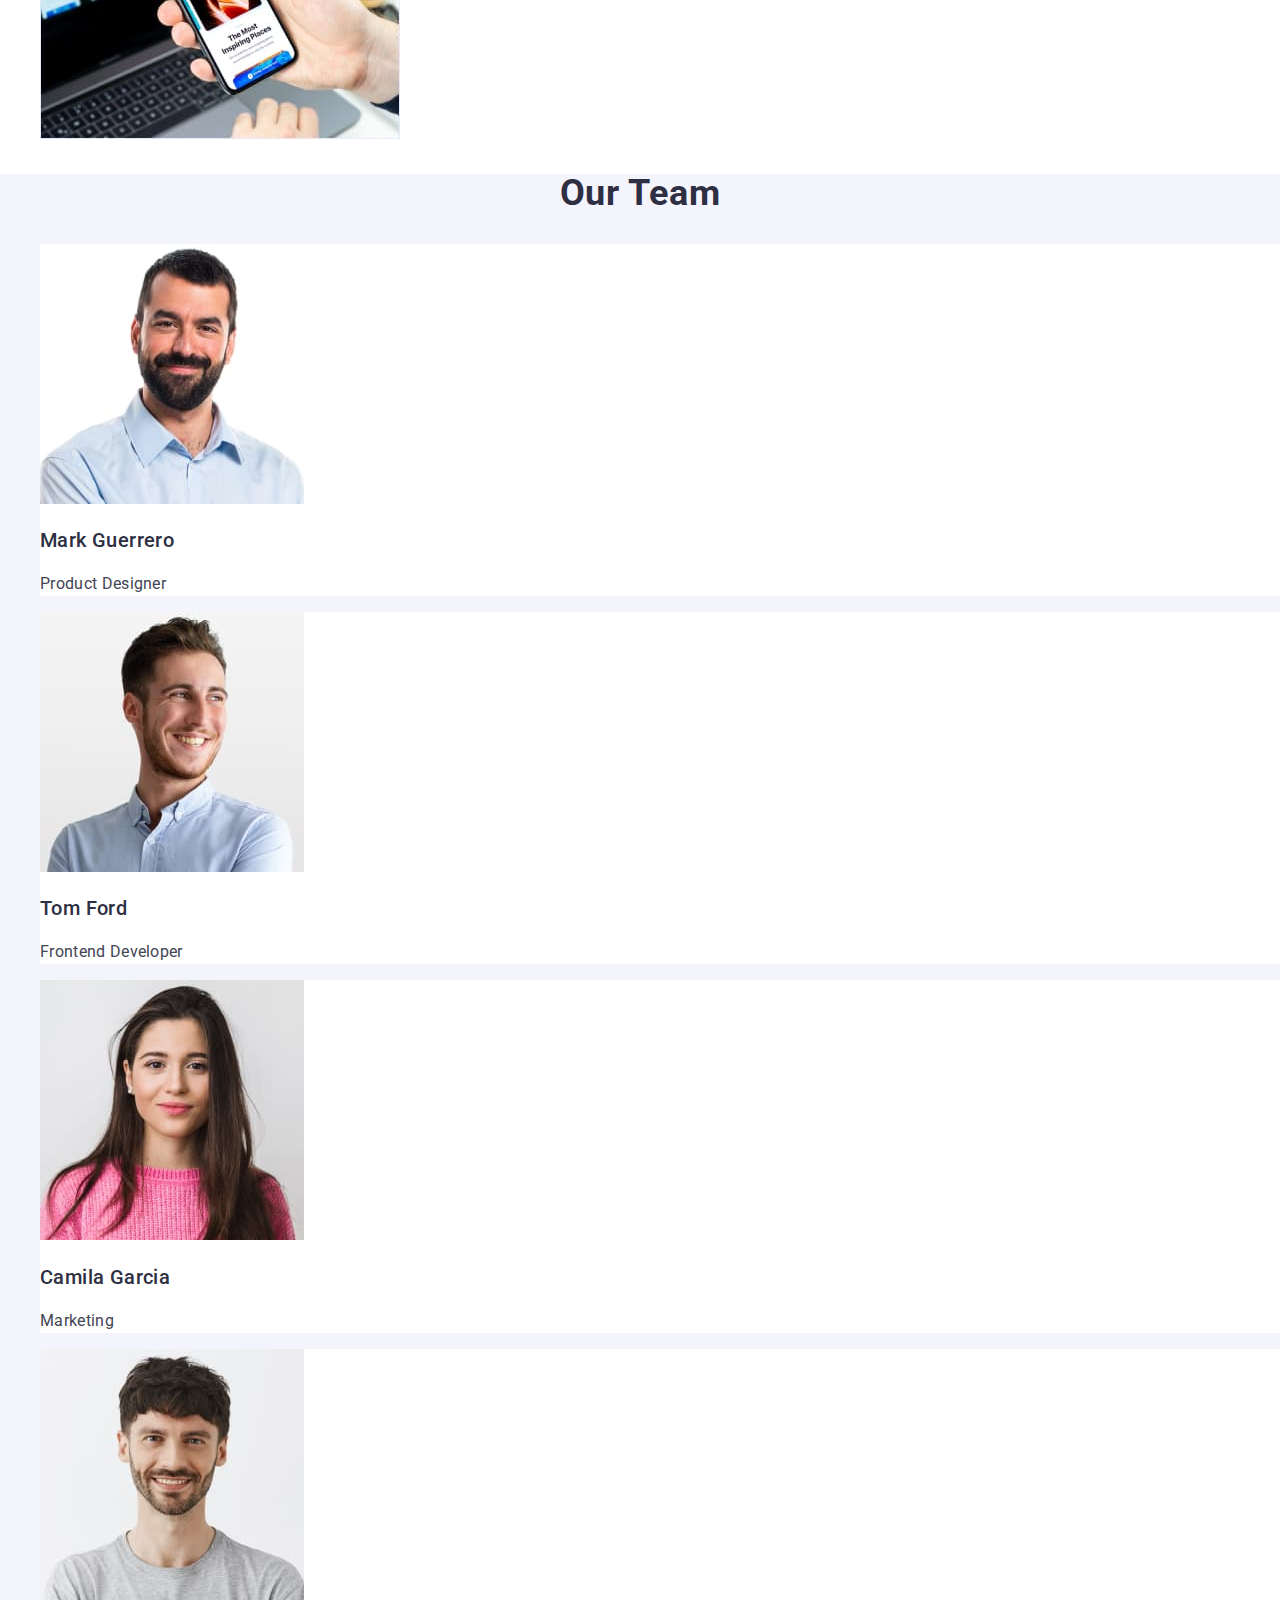
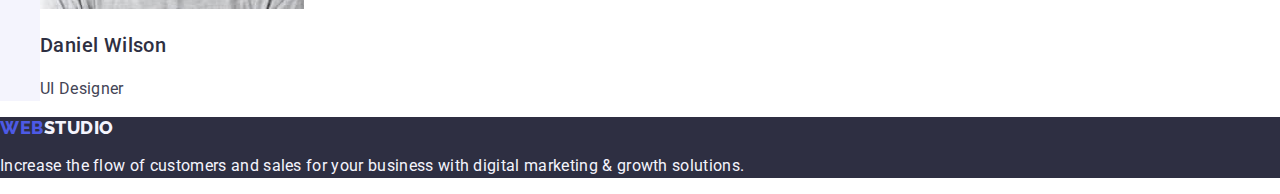
==== commit 4115e4aa: "comit to" ====
--- a/index.html
+++ b/index.html
@@ -30,7 +30,7 @@
 
     <main>
         <section class="section-index ">
-        <h1 class="heading heading-one">
+        <h1 class="heading">
             Effective Solutions for Your Business
         </h1>
         <button type="button" class="button">Order Service</button>
--- a/css/styles.css
+++ b/css/styles.css
@@ -10,8 +10,8 @@
 body 
 {
 font-family:"Roboto",sans-serif;
-background-color: #FFFFFF;
-color:#434455;
+background-color:var(--bacground-color);
+color:var(--section-heading-color);
 }
 
 .logo-web 
@@ -26,7 +26,7 @@
 }
 
 .logo-web:hover{
-color: #404bbf;
+color:var(--link-hover-focus);
 }
 
     .logo-studio 
@@ -44,14 +44,11 @@
         font-style: normal;
     }
 
-    .address-logo
-    {
+    .address-logo{
         font-size: 16px;
     line-height: 1.5;
     letter-spacing: 0.02em;
     color: var(--section-heading-color);
-    display: flex;
-    gap: 40px;
 }
 
 
@@ -67,7 +64,6 @@
     line-height: 1.5;
     letter-spacing: 0.02em;
     color:var(--becgroung-color-section);
-    padding: 24px 0
 }
 
     .link:hover, .link:focus 
@@ -81,7 +77,7 @@
     }
 
     .section-index 
-    {background-color:#2e2f42;}
+    {background-color:var(--becgroung-color-section);}
 
     .section-one{padding: 188px 0;}
 
@@ -90,7 +86,7 @@
     line-height:1.07;
     text-align:center;
     letter-spacing:0.02em;
-    color: #ffffff;}
+    color:var(--bacground-color);}
 
     .heading-one{max-width: 496px;}
 
@@ -111,8 +107,8 @@
 
 
     .button 
-    {background-color:#4D5AE5;
-    color:#ffffff;
+    {background-color:var(--logo-main-color);
+    color:var(--bacground-color);
     font-family:"Roboto", sans-serif;
     font-weight:500;
     font-size:16px;
@@ -123,7 +119,7 @@
 
     .button:hover, .button:focus 
     {
-        background-color:#404BBF;
+        background-color:var(--link-hover-focus);
     }
 
     .button-portfolio
@@ -140,8 +136,8 @@
 
     .button-portfolio:hover, .button-portfolio:focus
     {
-        background-color: #404BBF;
-    color: #FFFFFF;
+        background-color:var(--link-hover-focus);
+    color:var(--bacground-color);
 }
 
 
@@ -153,9 +149,9 @@
     color:var(--section-heading-color);
 }
 
-    .section-four {background-color: #F4F4FD;}
+    .section-four {background-color:var(--footer-color);}
 
-    .fotos {background-color: #FFFFFF;}
+    .fotos {background-color:var(--bacground-color);}
 
     .footer {background-color:var(--becgroung-color-section)}
 
